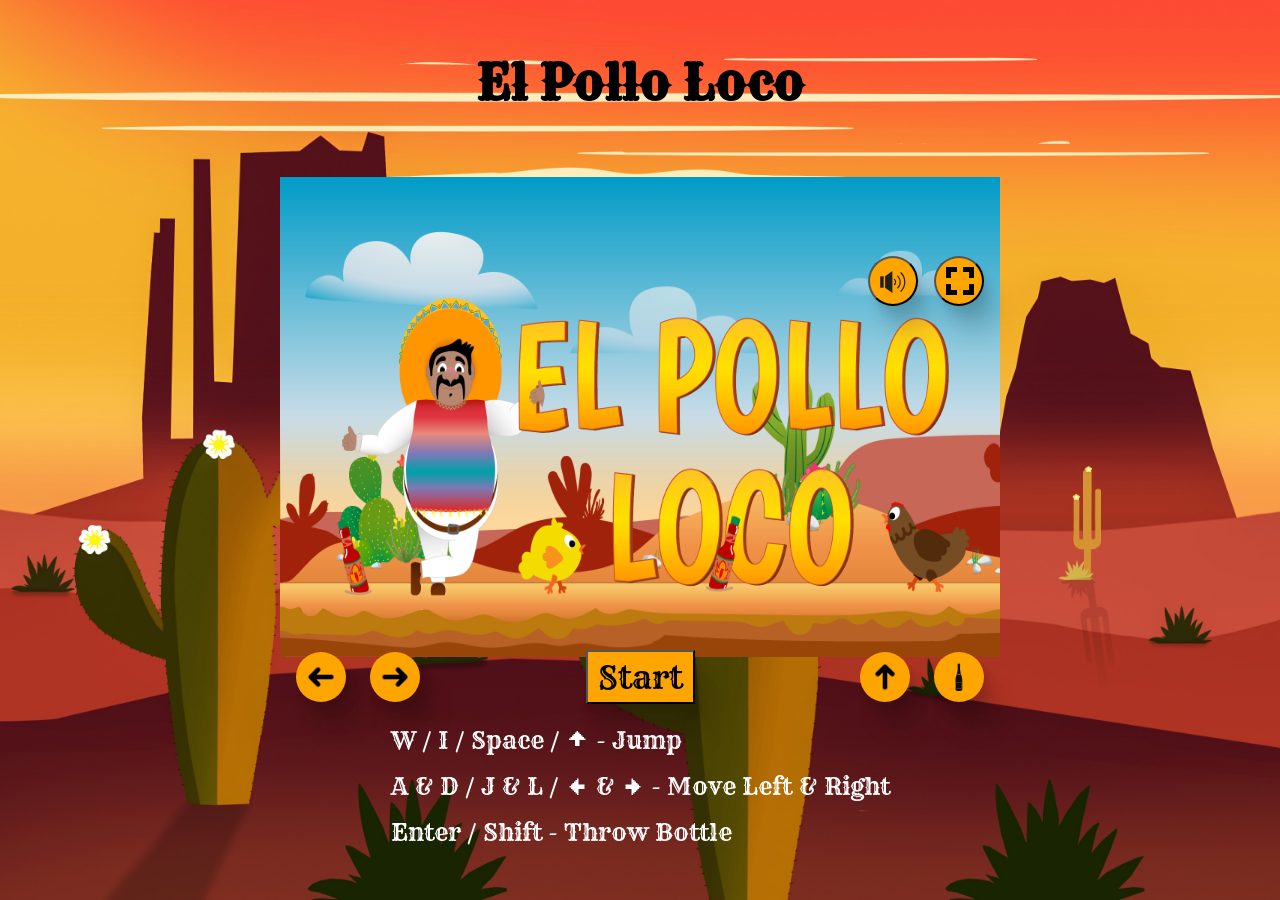
==== index.html @ 7a8b6c8a "added fullscreen" ====
<!doctype html>
<html translate="no" lang="en">
  <head>
    <meta charset="UTF-8" />
    <meta name="viewport" content="width=device-width, initial-scale=1.0"/>
    <link rel="stylesheet" href="fonts.css"/>
    <link rel="stylesheet" href="style.css"/>
    <script src="classes/world.class.js"></script>
    <script src="classes/drawableObject.class.js"></script>
    <script src="classes/movableObject.class.js"></script>
    <script src="classes/statusbar.class.js"></script>
    <script src="classes/keyboard.class.js"></script>
    <script src="classes/coins.class.js"></script>
    <script src="classes/tabasko.class.js"></script>
    <script src="classes/character.class.js"></script>
    <script src="classes/smallChicken.class.js"></script>
    <script src="classes/chicken.class.js"></script>
    <script src="classes/endboss.class.js"></script>
    <script src="classes/overlay.class.js"></script>
    <script src="classes/cloud.class.js"></script>
    <script src="classes/background.class.js"></script>
    <script src="classes/level.class.js"></script>
    <script src="levels/level1.js"></script>
    <script src="scripts/templates.js"></script>
    <script src="scripts/game.js"></script>
    <title>El Pollo Loco</title>
    <link rel="shortcut icon" href="assets/img/3_enemies_chicken/chicken_small/1_walk/2_w.png" type="image/x-icon"/>
  </head>
  <body onload="initialise()">
    <h1>El Pollo Loco</h1>
    <article class="gamewrapper" id="gamewrapper">
      <canvas id="game" width="720px" height="480px"></canvas>
      <section class="buttons_over_canvas">
        <section class="miscellaneous" id="miscellaneous">
          <div id="sound"></div>
          <div id="fullscreen"></div>
        </section>
        <section class="action_buttons">
          <div class="mobile_buttons">
            <button class="left">
              <img src="assets/buttons/left.png" alt="Left Arrow">
            </button>
            <button class="right">
              <img src="assets/buttons/right.png" alt="Right Arrow">
            </button>
          </div>
          <section class="start_game">
            <button class="start" id="startButton" onclick="startGame('startButton')">Start</button>
            <button class="retry" id="retryButton" onclick="world.character.stopGame(); startGame('retryButton')">Retry</button>
          </section>
          <div class="mobile_buttons">
            <button class="jump">
              <img src="assets/buttons/jump.png" alt="Up Arrow">
            </button>
            <button class="action">
              <img src="assets/buttons/bottle.svg" alt="Bottle Icon">
            </button>
          </div>
        </section>
      </section>
    </article>
    <section>
      <p>W / I / Space / 🠝 - Jump</p>
      <p>A & D / J & L / 🠜 & 🠞 - Move Left & Right</p>
      <p>Enter / Shift - Throw Bottle</p>
    </section>
  </body>
</html>

<!-- 
  https://pixabay.com/photos/cactus-flowers-hills-valley-9085905/
  https://pixabay.com/illustrations/app-application-arrow-back-button-1646213/
  https://pixabay.com/illustrations/app-application-arrow-back-button-1646214/
  https://pixabay.com/illustrations/app-application-arrow-back-button-1646212/
  https://pixabay.com/vectors/icon-loudspeaker-speaker-horn-1628258/
  https://pixabay.com/vectors/mute-icon-speaker-loudspeaker-1628277/
  https://pixabay.com/vectors/champagne-bottle-icon-5591296/
  https://www.youtube.com/watch?v=z_ikerh1tkE
-->
---- fonts.css ----
/* rye-regular - latin */
@font-face {
  font-display: swap; /* Check https://developer.mozilla.org/en-US/docs/Web/CSS/@font-face/font-display for other options. */
  font-family: 'Rye';
  font-style: normal;
  font-weight: 400;
  src: url('assets/fonts/rye-v17-latin-regular.woff2') format('woff2'); /* Chrome 36+, Opera 23+, Firefox 39+, Safari 12+, iOS 10+ */
}
---- style.css ----
* {
  margin: 0px;
  box-sizing: border-box;
  color: white;
  font-family: 'Rye', 'sans-serif';
}

body {
  display: flex;
  flex-direction: column;
  justify-content: center;
  align-items: center;
  gap: 64px;
  height: 100dvh;
  background-image: url("backgrounds/canyon.jpg");
  background-position: center;
  background-size: cover;
}

.gamewrapper:fullscreen {
  display: flex;
  justify-content: center;
  align-items: center;
}

.gamewrapper:fullscreen canvas,
.gamewrapper:fullscreen > section {
  width: 100dvw;
  height: auto;
  aspect-ratio: 4 / 3;
}

.gamewrapper:fullscreen > section {
  top: 135px;
}

h1 {
  font-size: 48px;
  color: black;
}

canvas {
  background-color: black;
}

section {
  display: flex;
  flex-direction: column;
  justify-content: center;
  gap: 16px;
}

p {
  font-size: 1.5rem;
}

button {
  padding: 5px 10px;
  cursor: pointer;
  font-size: 2rem;
  color: black;
  background-color: orange;
  box-shadow: 1px 1px 1px rgba(3, 7, 18, 0.02),
  3px 5px 4px rgba(3, 7, 18, 0.03),
  6px 11px 9px rgba(3, 7, 18, 0.05),
  10px 20px 15px rgba(3, 7, 18, 0.06),
  16px 31px 24px rgba(3, 7, 18, 0.08);
}

button:hover {
  background-color: rgba(165, 42, 42, 0.9);
}

.buttons_over_canvas {
  display: flex;
  flex-direction: column;
  justify-content: space-between;
  position: absolute;
  top: 240px;
  width: 720px;
  height: 480px;
  padding: 16px;
}

.miscellaneous {
  display: flex;
  flex-direction: row;
  justify-content: end;
  align-items: end;
}

.sounds,
.fullscreen {
  width: 50px;
  height: 50px;
  border-radius: 50%;
}

.action_buttons {
  display: flex;
  flex-direction: row;
  align-items: center;
  justify-content: space-between;
}
.mobile_buttons {
  display: flex;
  flex-direction: row;
  gap: 24px;
}

.left,
.right,
.jump,
.action {
  width: 50px;
  height: 50px;
  border: 0px;
  border-radius: 50%;
}

.mobile_buttons img {
  display: flex;
  justify-content: center;
  align-items: center;
  width: 30px;
  height: 30px;
}

.start_game {
  display: flex;
  flex-direction: row;
}

.retry {
  display: none;
}

.mobile {
  display: none;
}
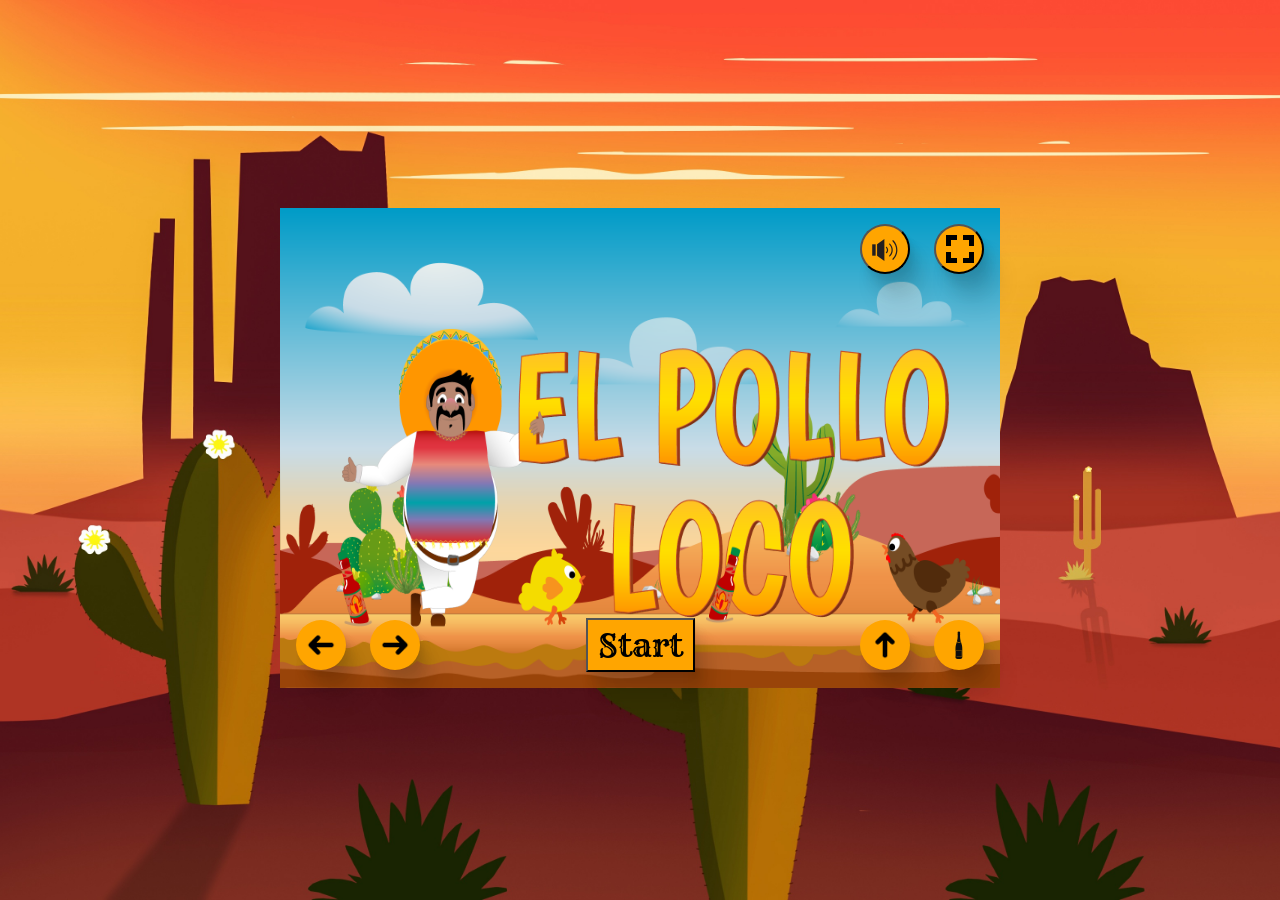
==== commit b348fe6f: "added responsiveness" ====
--- a/index.html
+++ b/index.html
@@ -5,6 +5,7 @@
     <meta name="viewport" content="width=device-width, initial-scale=1.0"/>
     <link rel="stylesheet" href="fonts.css"/>
     <link rel="stylesheet" href="style.css"/>
+    <link rel="stylesheet" href="responsive.css">
     <script src="classes/world.class.js"></script>
     <script src="classes/drawableObject.class.js"></script>
     <script src="classes/movableObject.class.js"></script>
@@ -59,7 +60,7 @@
         </section>
       </section>
     </article>
-    <section>
+    <section class="instruction">
       <p>W / I / Space / 🠝 - Jump</p>
       <p>A & D / J & L / 🠜 & 🠞 - Move Left & Right</p>
       <p>Enter / Shift - Throw Bottle</p>
@@ -75,5 +76,6 @@
   https://pixabay.com/vectors/icon-loudspeaker-speaker-horn-1628258/
   https://pixabay.com/vectors/mute-icon-speaker-loudspeaker-1628277/
   https://pixabay.com/vectors/champagne-bottle-icon-5591296/
+  https://pixabay.com/vectors/iphone-wireless-apple-white-mac-304672/
   https://www.youtube.com/watch?v=z_ikerh1tkE
 -->
--- a/style.css
+++ b/style.css
@@ -17,6 +17,10 @@
   background-size: cover;
 }
 
+.gamewrapper {
+  position: relative;
+}
+
 .gamewrapper:fullscreen {
   display: flex;
   justify-content: center;
@@ -28,10 +32,6 @@
   width: 100dvw;
   height: auto;
   aspect-ratio: 4 / 3;
-}
-
-.gamewrapper:fullscreen > section {
-  top: 135px;
 }
 
 h1 {
@@ -76,7 +76,7 @@
   flex-direction: column;
   justify-content: space-between;
   position: absolute;
-  top: 240px;
+  top: 0px;
   width: 720px;
   height: 480px;
   padding: 16px;
@@ -87,10 +87,12 @@
   flex-direction: row;
   justify-content: end;
   align-items: end;
+  gap: 24px;
 }
 
 .sounds,
 .fullscreen {
+  display: block;
   width: 50px;
   height: 50px;
   border-radius: 50%;
@@ -112,10 +114,7 @@
 .right,
 .jump,
 .action {
-  width: 50px;
-  height: 50px;
-  border: 0px;
-  border-radius: 50%;
+  display: none;
 }
 
 .mobile_buttons img {
@@ -134,7 +133,3 @@
 .retry {
   display: none;
 }
-
-.mobile {
-  display: none;
-}
--- a/responsive.css
+++ b/responsive.css
@@ -0,0 +1,57 @@
+@media (orientation: portrait) {
+  body {
+    display: flex;
+    height: auto;
+    rotate: 90deg;
+    overflow: hidden;
+    content: url(backgrounds/phone.svg);
+    background-image: none;
+    background-color: black;
+  }
+}
+
+@media screen and (max-width: 1439px) {
+  .instruction,
+  h1 {
+    display: none;
+  }
+  .left,
+  .right,
+  .jump,
+  .action {
+    display: block;
+    width: 50px;
+    height: 50px;
+    border: 0px;
+    border-radius: 50%;
+  }
+}
+
+@media only screen and (max-width: 720px) {
+  canvas {
+    width: 100%;
+  }
+}
+
+@media only screen and (max-height: 480px) {
+  canvas {
+    height: 100dvh;
+  }
+}
+
+@media only screen and (max-width: 720px), only screen and (max-height: 480px) {
+  .buttons_over_canvas {
+    top: 0px;
+    width: 100%;
+    height: 100%;
+  }
+  .gamewrapper {
+    overflow: hidden;
+  }
+  .miscellaneous {
+    gap: 0px;
+  }
+  .fullscreen {
+    display: none;
+  }
+}
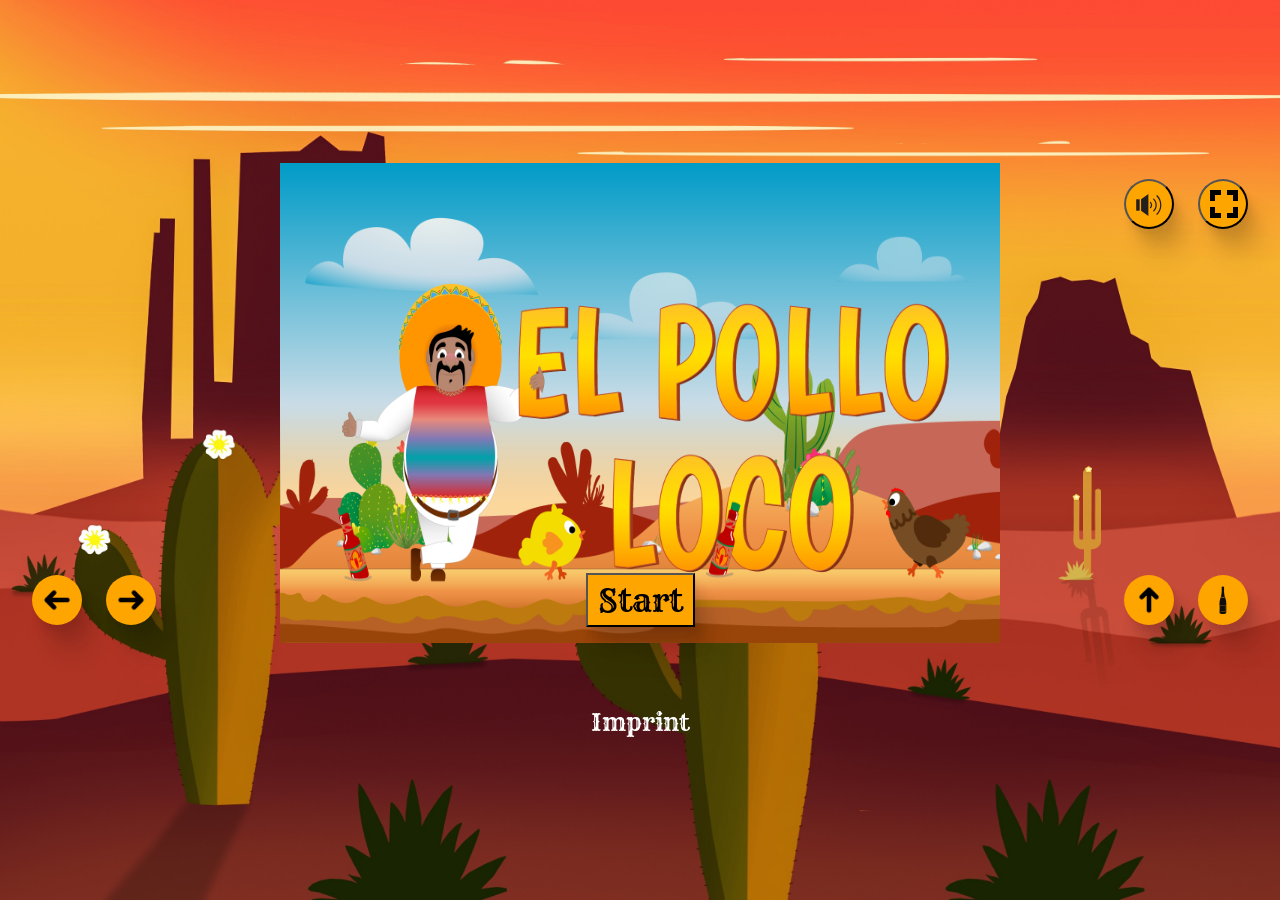
==== commit 0c885717: "added readme.md & added comments & fixed imprint for mobile version & moved game.js out of scripts f" ====
--- a/index.html
+++ b/index.html
@@ -5,7 +5,7 @@
     <meta name="viewport" content="width=device-width, initial-scale=1.0"/>
     <link rel="stylesheet" href="fonts.css"/>
     <link rel="stylesheet" href="style.css"/>
-    <link rel="stylesheet" href="responsive.css">
+    <link rel="stylesheet" href="styles/responsive.css">
     <script src="classes/world.class.js"></script>
     <script src="classes/drawableObject.class.js"></script>
     <script src="classes/movableObject.class.js"></script>
@@ -23,7 +23,7 @@
     <script src="classes/level.class.js"></script>
     <script src="levels/level1.js"></script>
     <script src="scripts/templates.js"></script>
-    <script src="scripts/game.js"></script>
+    <script src="game.js"></script>
     <title>El Pollo Loco</title>
     <link rel="shortcut icon" href="assets/img/3_enemies_chicken/chicken_small/1_walk/2_w.png" type="image/x-icon"/>
   </head>
@@ -33,15 +33,18 @@
       <canvas id="game" width="720px" height="480px"></canvas>
       <section class="buttons_over_canvas">
         <section class="miscellaneous" id="miscellaneous">
-          <div id="sound"></div>
-          <div id="fullscreen"></div>
+          <a class="mobile_imprint" href="imprint.html">Imprint</a>
+          <section class="small_options">
+            <div id="sound"></div>
+            <div id="fullscreen"></div>
+          </section>
         </section>
         <section class="action_buttons">
           <div class="mobile_buttons">
-            <button class="left">
+            <button class="left" id="buttonLeft">
               <img src="assets/buttons/left.png" alt="Left Arrow">
             </button>
-            <button class="right">
+            <button class="right" id="buttonRight">
               <img src="assets/buttons/right.png" alt="Right Arrow">
             </button>
           </div>
@@ -50,10 +53,10 @@
             <button class="retry" id="retryButton" onclick="world.character.stopGame(); startGame('retryButton')">Retry</button>
           </section>
           <div class="mobile_buttons">
-            <button class="jump">
+            <button class="jump" id="buttonJump">
               <img src="assets/buttons/jump.png" alt="Up Arrow">
             </button>
-            <button class="action">
+            <button class="action" id="buttonAction">
               <img src="assets/buttons/bottle.svg" alt="Bottle Icon">
             </button>
           </div>
@@ -61,21 +64,16 @@
       </section>
     </article>
     <section class="instruction">
-      <p>W / I / Space / 🠝 - Jump</p>
-      <p>A & D / J & L / 🠜 & 🠞 - Move Left & Right</p>
+      <p>W / I / Space / ↑ - Jump</p>
+      <p>A & D / J & L / ← & → - Move Left & Right</p>
       <p>Enter / Shift - Throw Bottle</p>
     </section>
+    <div class="imprint">
+      <a href="imprint.html">Imprint</a>
+    </div>
+    <div class="portrait">
+      <img src="./backgrounds/phone.svg" alt="Mobile Symbol">
+      <p>Please turn your device!</p>
+    </div>
   </body>
 </html>
-
-<!-- 
-  https://pixabay.com/photos/cactus-flowers-hills-valley-9085905/
-  https://pixabay.com/illustrations/app-application-arrow-back-button-1646213/
-  https://pixabay.com/illustrations/app-application-arrow-back-button-1646214/
-  https://pixabay.com/illustrations/app-application-arrow-back-button-1646212/
-  https://pixabay.com/vectors/icon-loudspeaker-speaker-horn-1628258/
-  https://pixabay.com/vectors/mute-icon-speaker-loudspeaker-1628277/
-  https://pixabay.com/vectors/champagne-bottle-icon-5591296/
-  https://pixabay.com/vectors/iphone-wireless-apple-white-mac-304672/
-  https://www.youtube.com/watch?v=z_ikerh1tkE
--->
--- a/style.css
+++ b/style.css
@@ -10,14 +10,21 @@
   flex-direction: column;
   justify-content: center;
   align-items: center;
-  gap: 64px;
+  gap: 24px;
   height: 100dvh;
   background-image: url("backgrounds/canyon.jpg");
   background-position: center;
   background-size: cover;
 }
 
+a {
+  font-size: 24px;
+  text-decoration: none;
+}
+
 .gamewrapper {
+  display: flex;
+  justify-content: center;
   position: relative;
 }
 
@@ -30,7 +37,7 @@
 .gamewrapper:fullscreen canvas,
 .gamewrapper:fullscreen > section {
   width: 100dvw;
-  height: auto;
+  height: 100dvh;
   aspect-ratio: 4 / 3;
 }
 
@@ -86,7 +93,17 @@
   display: flex;
   flex-direction: row;
   justify-content: end;
-  align-items: end;
+}
+
+.mobile_imprint {
+  display: none;
+}
+
+.small_options {
+  display: flex;
+  flex-direction: row;
+  justify-content: end;
+  align-items: center;
   gap: 24px;
 }
 
@@ -130,6 +147,15 @@
   flex-direction: row;
 }
 
+.instruction {
+  background-color: rgba(0, 0, 0, 0.5);
+  padding: 24px;
+}
+
 .retry {
   display: none;
 }
+
+.portrait {
+  display: none;
+}
--- a/styles/responsive.css
+++ b/styles/responsive.css
@@ -0,0 +1,92 @@
+@media (orientation: portrait) {
+  body {
+    display: flex;
+    height: auto;
+    overflow: hidden;
+    background-image: none;
+    background-color: black;
+  }
+  .gamewrapper {
+    display: none;
+  }
+  .portrait {
+    display: block;
+  }
+  .portrait > img {
+    rotate: 90deg;
+  }
+  .imprint {
+    display: none;
+  }
+}
+
+@media screen and (max-width: 1439px) {
+  body {
+    gap: 64px;
+  }
+  .instruction,
+  h1 {
+    display: none;
+  }
+  .buttons_over_canvas {
+    width: 100dvw;
+    padding: 16px 32px;
+  }
+  .left,
+  .right,
+  .jump,
+  .action {
+    display: block;
+    width: 50px;
+    height: 50px;
+    border: 0px;
+    border-radius: 50%;
+  }
+}
+
+@media only screen and (max-width: 720px) {
+  canvas {
+    width: 100%;
+  }
+}
+
+@media only screen and (max-height: 600px) {
+  .miscellaneous {
+    justify-content: space-between;
+  }
+  .imprint {
+    display: none;
+  }
+  .mobile_imprint {
+    display: block;
+    font-size: 16px;
+  }
+}
+
+@media only screen and (max-height: 480px) {
+  canvas {
+    height: 100dvh;
+  }
+}
+
+@media only screen and (max-width: 720px), only screen and (max-height: 480px) {
+  .buttons_over_canvas {
+    padding: 16px;
+    top: 0px;
+    width: 100dvw;
+    height: 100%;
+  }
+  .miscellaneous {
+    justify-content: end;
+    gap: 16px;
+  }
+  .small_options {
+    gap: 0px;
+  }
+  .fullscreen {
+    display: none;
+  }
+  .imprint {
+    display: none;
+  }
+}
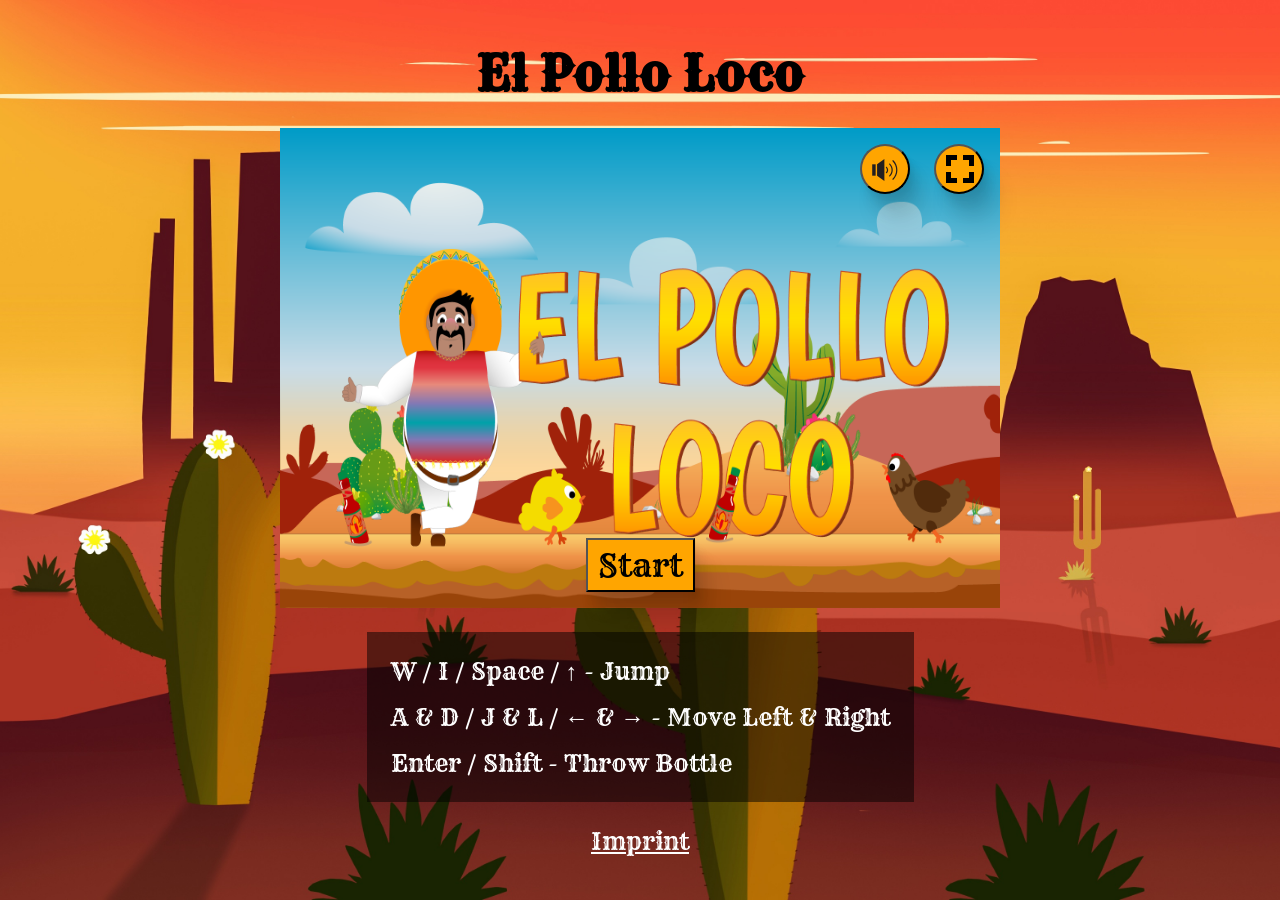
==== commit 23ee7ff9: "fixed much more feedback" ====
--- a/index.html
+++ b/index.html
@@ -49,8 +49,9 @@
             </button>
           </div>
           <section class="start_game">
-            <button class="start" id="startButton" onclick="startGame('startButton')">Start</button>
-            <button class="retry" id="retryButton" onclick="world.character.stopGame(); startGame('retryButton')">Retry</button>
+            <button class="start" id="startButton" onclick="startGame()">Start</button>
+            <button class="retry" id="retryButton" onclick="world.character.stopGame(); startGame()">Retry</button>
+            <button class="home" id="homeButton" onclick="homeScreen()">Home</button>
           </section>
           <div class="mobile_buttons">
             <button class="jump" id="buttonJump">
--- a/style.css
+++ b/style.css
@@ -19,7 +19,6 @@
 
 a {
   font-size: 24px;
-  text-decoration: none;
 }
 
 .gamewrapper {
@@ -156,6 +155,10 @@
   display: none;
 }
 
+.home {
+  display: none;
+}
+
 .portrait {
   display: none;
 }
--- a/styles/responsive.css
+++ b/styles/responsive.css
@@ -20,7 +20,7 @@
   }
 }
 
-@media screen and (max-width: 1439px) {
+@media screen and (max-width: 1439px) and (pointer: coarse) {
   body {
     gap: 64px;
   }
@@ -28,9 +28,16 @@
   h1 {
     display: none;
   }
+  .gamewrapper {
+    position: static;
+  }
   .buttons_over_canvas {
+    padding: 16px 32px;
     width: 100dvw;
-    padding: 16px 32px;
+    height: 100dvh;
+  }
+  .miscellaneous {
+    justify-content: space-between;
   }
   .left,
   .right,
@@ -42,6 +49,35 @@
     border: 0px;
     border-radius: 50%;
   }
+  .imprint {
+    display: none;
+  }
+  .mobile_imprint {
+    display: block;
+    font-size: 16px;
+  }
+}
+
+@media screen and (max-height: 850px) and (pointer: fine) {
+  h1 {
+    display: none;
+  }
+}
+
+@media screen and (max-height: 600px) and (pointer: fine) {
+  .instruction {
+    padding: 8px;
+    gap: 2px;
+  }
+  .instruction > p {
+    font-size: 20px;
+  }
+  .imprint {
+    display: none;
+  }
+  .mobile_imprint {
+    display: block;
+  }
 }
 
 @media only screen and (max-width: 720px) {
@@ -50,16 +86,15 @@
   }
 }
 
-@media only screen and (max-height: 600px) {
+@media only screen and (max-height: 600px) and (pointer: coarse) {
+  .buttons_over_canvas {
+    width: 100dvw;
+  }
   .miscellaneous {
     justify-content: space-between;
   }
-  .imprint {
-    display: none;
-  }
-  .mobile_imprint {
-    display: block;
-    font-size: 16px;
+  .instruction > p {
+    font-size: 20px;
   }
 }
 
@@ -86,7 +121,4 @@
   .fullscreen {
     display: none;
   }
-  .imprint {
-    display: none;
-  }
 }
